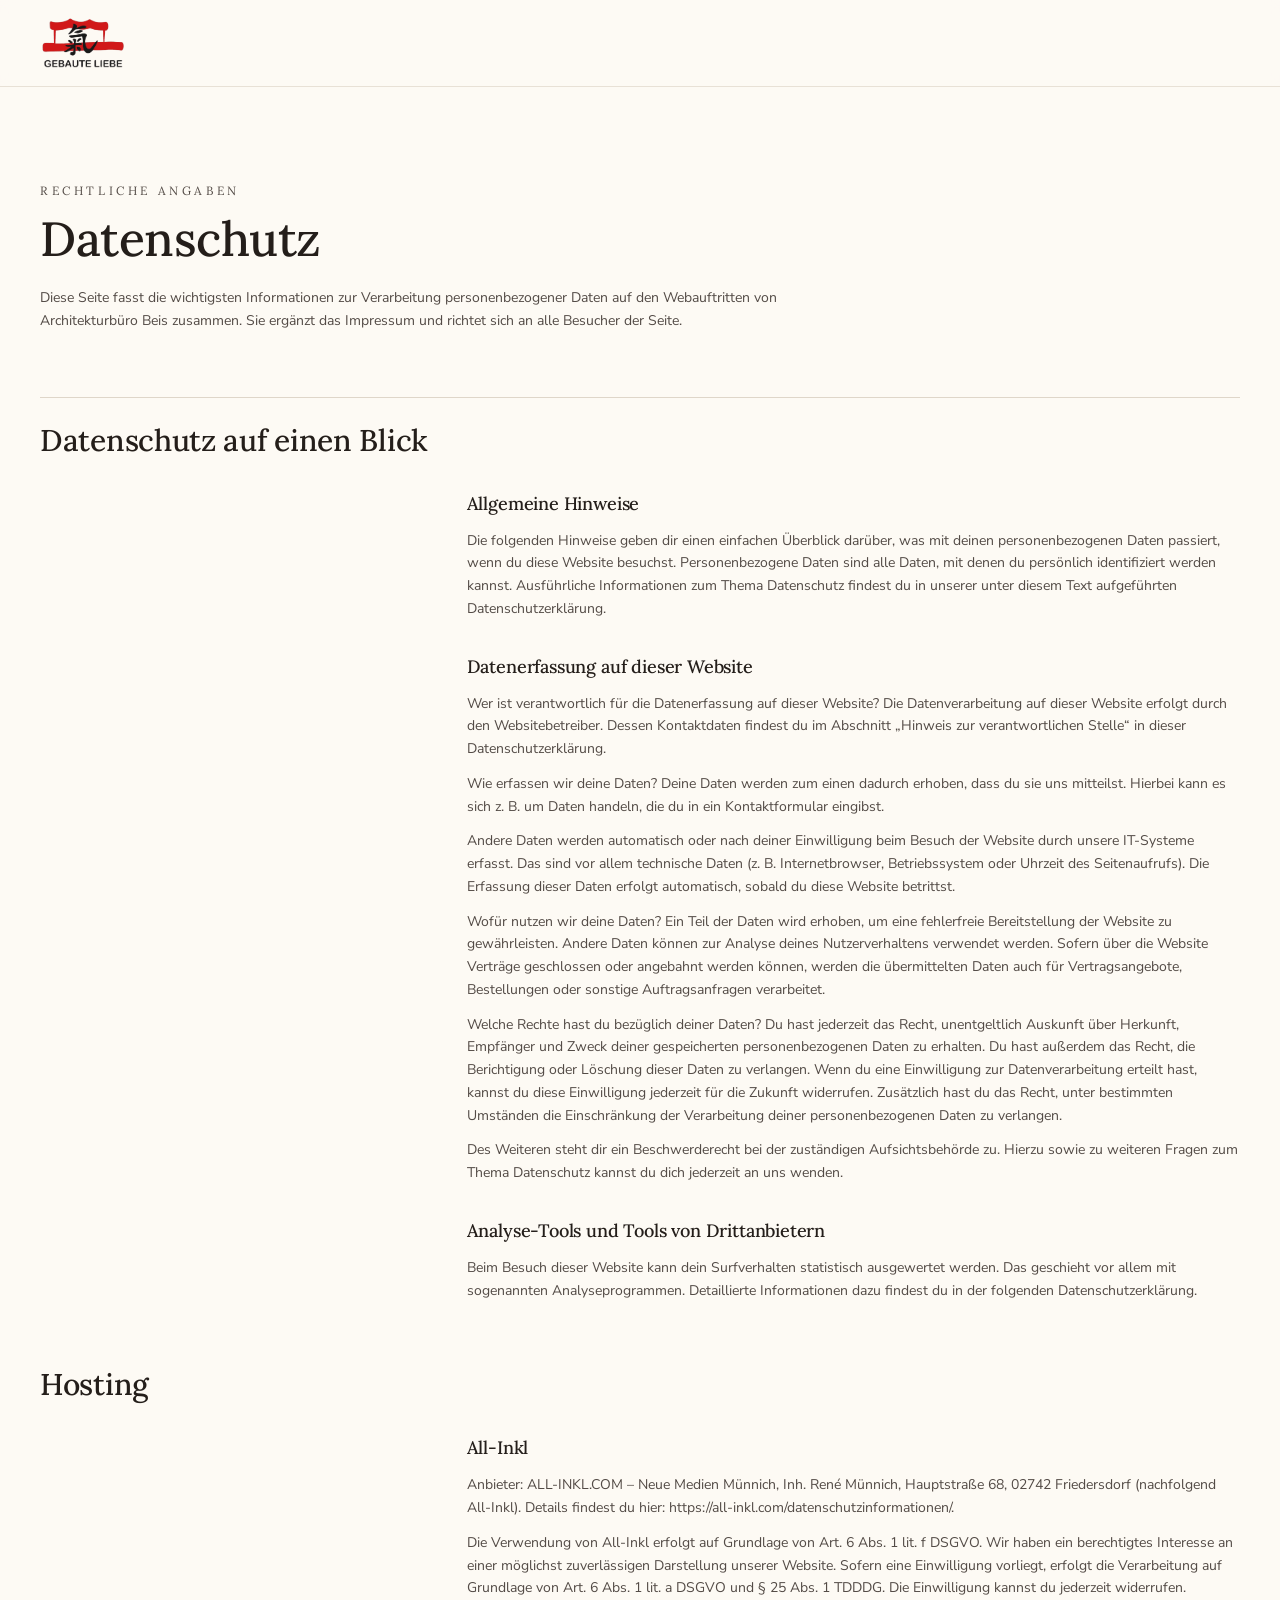
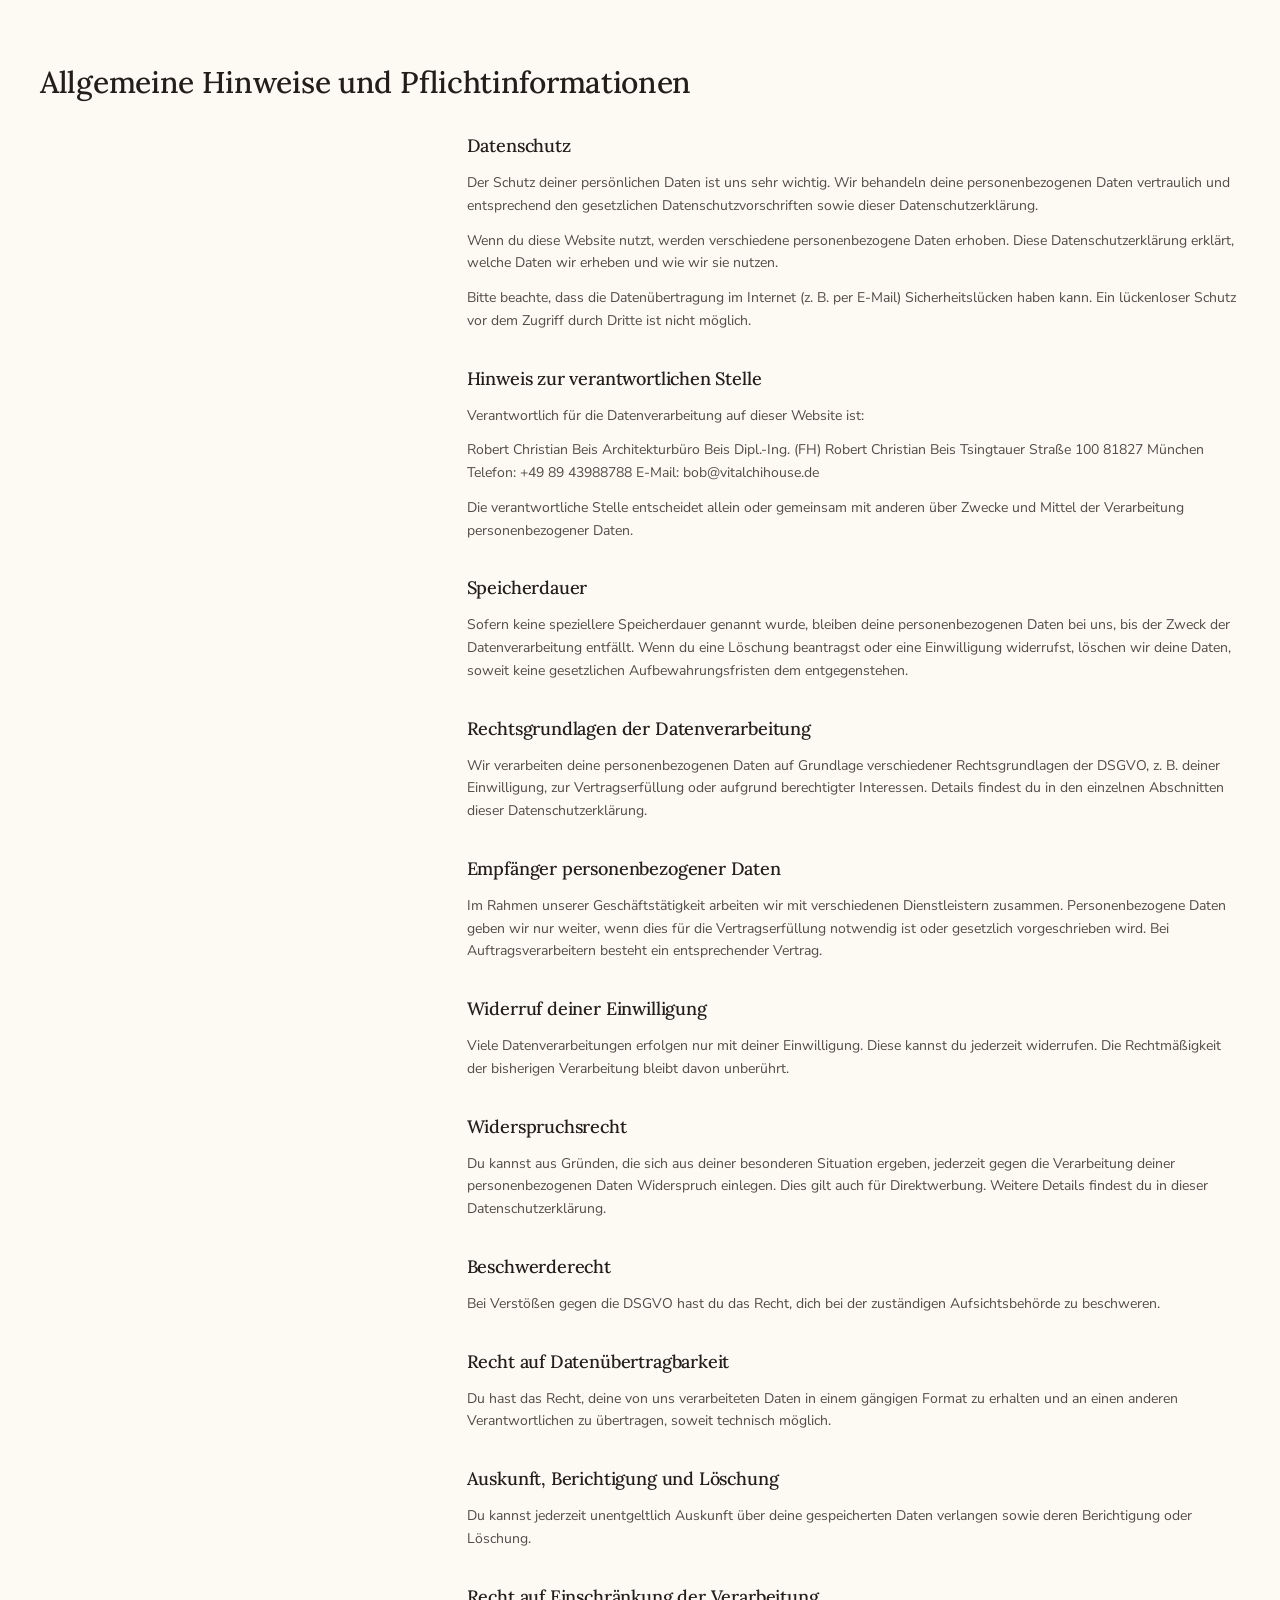
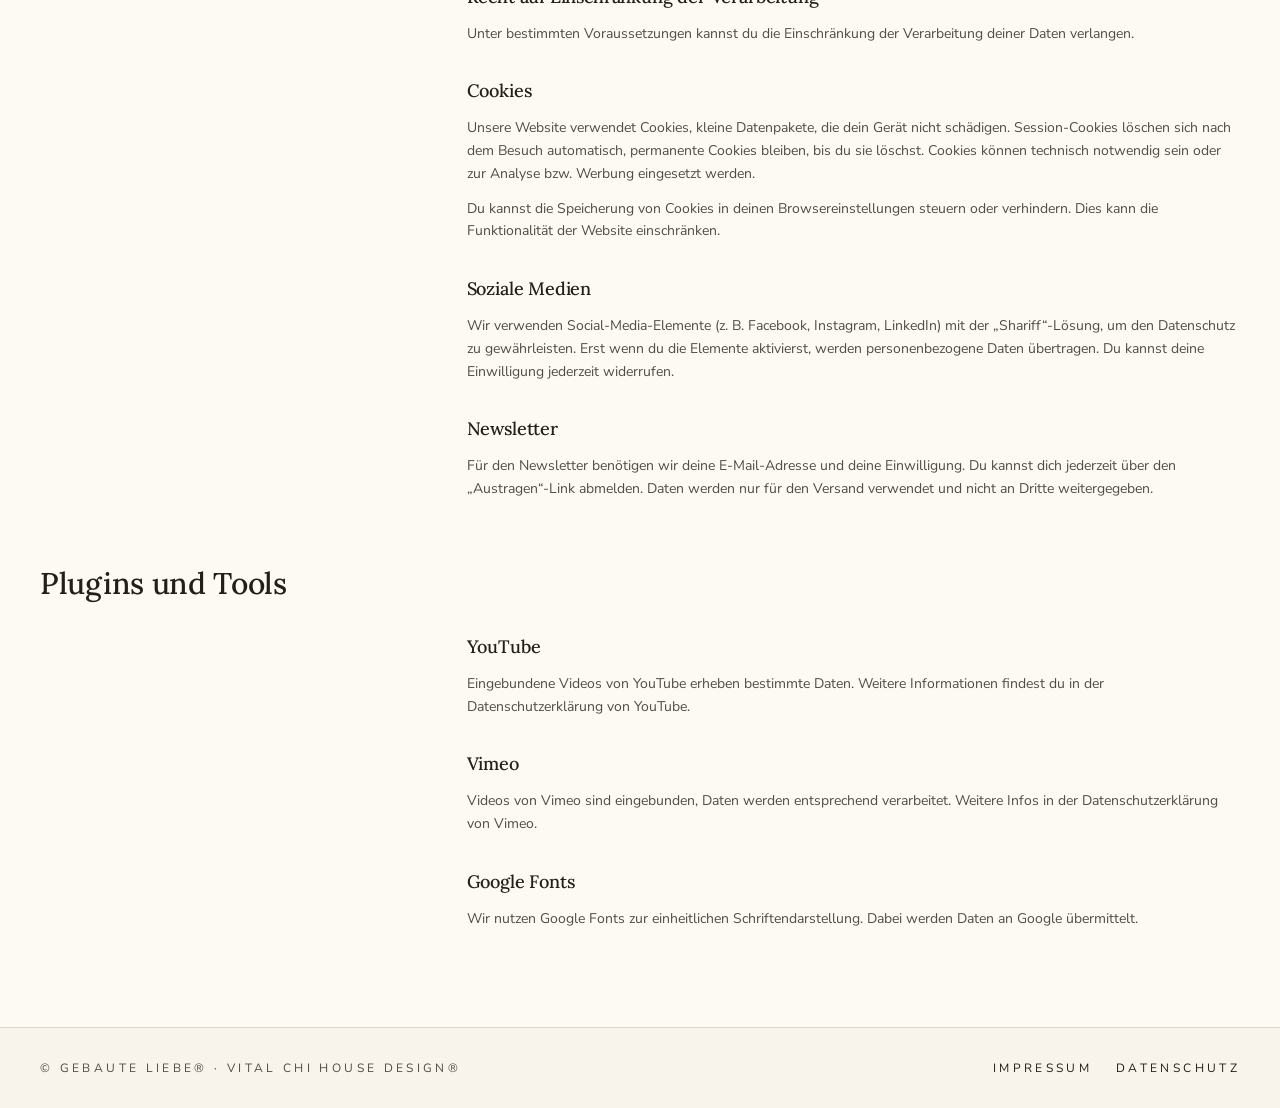
==== datenschutz/index.html @ 6fd05338 "Add legal pages and site assets" ====
<html lang="en">
    <div
        id="in-page-channel-node-id"
        data-channel-name="in_page_channel_PH18jf"
    ></div>
    <head>
        <meta charset="utf-8" />
        <meta name="viewport" content="width=device-width, initial-scale=1" />
        <link rel="preload" as="image" href="/assets/images/logo.svg" />
        <link rel="preload" as="image" href="/assets/images/werk-villa.jpg" />
        <link rel="preload" as="image" href="/assets/images/werk-altbau.jpg" />
        <link rel="preload" as="image" href="/assets/images/werk-tunnel.jpg" />
        <link rel="preload" as="image" href="/assets/images/werk-blossom.jpg" />
        <link
            rel="preload"
            as="image"
            href="/assets/images/portrait-sketch.jpg"
        />
        <link rel="preload" as="image" href="/assets/images/bob-photo.png" />
        <link
            rel="stylesheet"
            href="/css/styles-Dsr_9Tsf.css"
            data-precedence="default"
        />
        <link
            rel="stylesheet"
            href="https://fonts.googleapis.com/css2?family=Lora:ital,wght@0,400;0,500;0,600;1,400&amp;family=Nunito+Sans:wght@300;400;600&amp;display=swap"
            data-precedence="default"
        />
        <meta name="author" content="Robert C. Beis" />
        <meta property="og:type" content="website" />
        <meta property="og:site_name" content="GEBAUTE LIEBE®" />
        <meta name="twitter:card" content="summary_large_image" />
        <meta
            name="twitter:title"
            content="Lebst du in einem Zuhause, das deine Seele widerspiegelt? — GEBAUTE LIEBE®"
        />
        <meta
            name="twitter:description"
            content="Folio № 01 aus dem Werk von Dipl.-Ing. (FH) Robert C. Beis. Architektur, Feng Shui und Baubiologie als Verbindung zwischen Mensch und Natur."
        />
        <meta
            property="og:image"
            content="https://storage.googleapis.com/gpt-engineer-file-uploads/attachments/og-images/470b6760-3d03-4f8d-912d-412a5884a157"
        />
        <meta
            name="twitter:image"
            content="https://storage.googleapis.com/gpt-engineer-file-uploads/attachments/og-images/470b6760-3d03-4f8d-912d-412a5884a157"
        />
        <link rel="icon" href="/favicon.ico" type="image/x-icon" />
        <link rel="preconnect" href="https://fonts.googleapis.com" />
        <link
            rel="preconnect"
            href="https://fonts.gstatic.com"
            crossorigin="anonymous"
        />
        <style>
            @font-face {
                font-family: "CameraPlainVariable";
                src: url("https://cdn.gpteng.co/mcp-widgets/v1/fonts/CameraPlainVariable.woff2")
                    format("woff2");
                font-weight: 100 900;
                font-style: normal;
                font-display: swap;
            }
        </style>
        <style>
            @keyframes slide-in-one-tap {
                from {
                    transform: translateY(80px);
                }
                to {
                    transform: translateY(0px);
                }
            }

            .trust-hide-gracefully {
                opacity: 0;
            }

            .trust-wallet-one-tap .hidden {
                display: none;
            }

            .trust-wallet-one-tap .semibold {
                font-weight: 500;
            }

            .trust-wallet-one-tap .binance-plex {
                font-family: "Binance";
            }

            .trust-wallet-one-tap .rounded-full {
                border-radius: 50%;
            }

            .trust-wallet-one-tap .flex {
                display: flex;
            }

            .trust-wallet-one-tap .flex-col {
                flex-direction: column;
            }

            .trust-wallet-one-tap .items-center {
                align-items: center;
            }

            .trust-wallet-one-tap .space-between {
                justify-content: space-between;
            }

            .trust-wallet-one-tap .justify-center {
                justify-content: center;
            }

            .trust-wallet-one-tap .w-full {
                width: 100%;
            }

            .trust-wallet-one-tap .box {
                transition: all 0.5s cubic-bezier(0, 0, 0, 1.43);
                animation: slide-in-one-tap 0.5s cubic-bezier(0, 0, 0, 1.43);
                width: 384px;
                border-radius: 15px;
                background: #fff;
                box-shadow: 0px 2px 4px 0px rgba(0, 0, 0, 0.25);
                position: fixed;
                right: 30px;
                bottom: 30px;
                z-index: 1020;
            }

            .trust-wallet-one-tap .header {
                gap: 15px;
                border-bottom: 1px solid #e6e6e6;
                padding: 10px 18px;
            }

            .trust-wallet-one-tap .header .left-items {
                gap: 15px;
            }

            .trust-wallet-one-tap .header .title {
                color: #1e2329;
                font-size: 18px;
                font-weight: 600;
                line-height: 28px;
            }

            .trust-wallet-one-tap .header .subtitle {
                color: #474d57;
                font-size: 14px;
                line-height: 20px;
            }

            .trust-wallet-one-tap .header .close {
                color: #1e2329;
                cursor: pointer;
            }

            .trust-wallet-one-tap .body {
                padding: 9px 18px;
                gap: 10px;
            }

            .trust-wallet-one-tap .body .right-items {
                gap: 10px;
                width: 100%;
            }

            .trust-wallet-one-tap .body .right-items .wallet-title {
                color: #1e2329;
                font-size: 16px;
                font-weight: 600;
                line-height: 20px;
            }

            .trust-wallet-one-tap .body .right-items .wallet-subtitle {
                color: #474d57;
                font-size: 14px;
                line-height: 20px;
            }

            .trust-wallet-one-tap .connect-indicator {
                gap: 15px;
                padding: 8px 0;
            }

            .trust-wallet-one-tap .connect-indicator .flow-icon {
                color: #474d57;
            }

            .trust-wallet-one-tap .loading-color {
                color: #fff;
            }

            .trust-wallet-one-tap .button {
                border-radius: 50px;
                outline: 2px solid transparent;
                outline-offset: 2px;
                background-color: rgb(5, 0, 255);
                border-color: rgb(229, 231, 235);
                cursor: pointer;
                text-align: center;
                height: 45px;
            }

            .trust-wallet-one-tap .button .button-text {
                color: #fff;
                font-size: 16px;
                font-weight: 600;
                line-height: 20px;
            }

            .trust-wallet-one-tap .footer {
                margin: 20px 30px;
            }

            .trust-wallet-one-tap .check-icon {
                color: #fff;
            }

            @font-face {
                font-family: "Binance";
                src: url(chrome-extension://egjidjbpglichdcondbcbdnbeeppgdph/fonts/BinancePlex-Regular.otf)
                    format("opentype");
                font-weight: 400;
                font-style: normal;
            }

            @font-face {
                font-family: "Binance";
                src: url(chrome-extension://egjidjbpglichdcondbcbdnbeeppgdph/fonts/BinancePlex-Medium.otf)
                    format("opentype");
                font-weight: 500;
                font-style: normal;
            }

            @font-face {
                font-family: "Binance";
                src: url(chrome-extension://egjidjbpglichdcondbcbdnbeeppgdph/fonts/BinancePlex-SemiBold.otf)
                    format("opentype");
                font-weight: 600;
                font-style: normal;
            }
        </style>
        <title>Datenschutz — GEBAUTE LIEBE®</title>
        <meta
            name="description"
            content="Datenschutzerklärung und Hinweise zur Datenverarbeitung auf den Webauftritten von Architekturbüro Beis / GEBAUTE LIEBE®."
        />
        <meta property="og:title" content="Datenschutz — GEBAUTE LIEBE®" />
        <meta
            property="og:description"
            content="Datenschutzerklärung und Hinweise zur Datenverarbeitung auf den Webauftritten von Architekturbüro Beis / GEBAUTE LIEBE®."
        />
        <link rel="canonical" href="/datenschutz" />
    </head>
    <body>
        <!--$--><!--/$-->
        <div class="min-h-screen bg-background text-foreground">
            <header
                class="sticky top-0 z-40 border-b border-border/70 bg-background/85 backdrop-blur"
            >
                <div
                    class="mx-auto flex max-w-[1400px] items-center justify-between gap-6 px-6 py-4 md:px-10"
                    style="padding-block: 0"
                >
                    <a href="/" class="flex items-center gap-3"
                        ><img
                            alt=""
                            class="h-8 w-8 opacity-90"
                            src="/assets/images/logo.svg"
                            style="width: 86px; height: 86px"
                    /></a>
                </div>
            </header>
            <main class="mx-auto max-w-[1400px] px-6 py-16 md:px-10 md:py-24">
                <p
                    class="font-serif text-xs uppercase tracking-[0.3em] text-muted-foreground"
                >
                    Rechtliche Angaben
                </p>
                <h1 class="mt-4 font-serif text-4xl text-ink md:text-5xl">
                    Datenschutz
                </h1>
                <p
                    class="mt-6 max-w-3xl text-sm leading-relaxed text-ink-muted"
                >
                    Diese Seite fasst die wichtigsten Informationen zur
                    Verarbeitung personenbezogener Daten auf den Webauftritten
                    von Architekturbüro Beis zusammen. Sie ergänzt das Impressum
                    und richtet sich an alle Besucher der Seite.
                </p>
                <div class="mt-16 space-y-16 border-t border-border pt-6">
                    <section>
                        <h2 class="font-serif text-2xl text-ink md:text-3xl">
                            Datenschutz auf einen Blick
                        </h2>
                        <div class="mt-8 grid gap-10 md:grid-cols-[1fr_2fr]">
                            <div class="hidden md:block"></div>
                            <div class="space-y-8">
                                <div>
                                    <h3 class="font-serif text-lg text-ink">
                                        Allgemeine Hinweise
                                    </h3>
                                    <div
                                        class="mt-3 space-y-3 text-sm leading-relaxed text-ink-muted"
                                    >
                                        <p>
                                            Die folgenden Hinweise geben dir
                                            einen einfachen Überblick darüber,
                                            was mit deinen personenbezogenen
                                            Daten passiert, wenn du diese
                                            Website besuchst. Personenbezogene
                                            Daten sind alle Daten, mit denen du
                                            persönlich identifiziert werden
                                            kannst. Ausführliche Informationen
                                            zum Thema Datenschutz findest du in
                                            unserer unter diesem Text
                                            aufgeführten Datenschutzerklärung.
                                        </p>
                                    </div>
                                </div>
                                <div>
                                    <h3 class="font-serif text-lg text-ink">
                                        Datenerfassung auf dieser Website
                                    </h3>
                                    <div
                                        class="mt-3 space-y-3 text-sm leading-relaxed text-ink-muted"
                                    >
                                        <p>
                                            Wer ist verantwortlich für die
                                            Datenerfassung auf dieser Website?
                                            Die Datenverarbeitung auf dieser
                                            Website erfolgt durch den
                                            Websitebetreiber. Dessen
                                            Kontaktdaten findest du im Abschnitt
                                            „Hinweis zur verantwortlichen
                                            Stelle“ in dieser
                                            Datenschutzerklärung.
                                        </p>
                                        <p>
                                            Wie erfassen wir deine Daten? Deine
                                            Daten werden zum einen dadurch
                                            erhoben, dass du sie uns mitteilst.
                                            Hierbei kann es sich z. B. um Daten
                                            handeln, die du in ein
                                            Kontaktformular eingibst.
                                        </p>
                                        <p>
                                            Andere Daten werden automatisch oder
                                            nach deiner Einwilligung beim Besuch
                                            der Website durch unsere IT-Systeme
                                            erfasst. Das sind vor allem
                                            technische Daten (z. B.
                                            Internetbrowser, Betriebssystem oder
                                            Uhrzeit des Seitenaufrufs). Die
                                            Erfassung dieser Daten erfolgt
                                            automatisch, sobald du diese Website
                                            betrittst.
                                        </p>
                                        <p>
                                            Wofür nutzen wir deine Daten? Ein
                                            Teil der Daten wird erhoben, um eine
                                            fehlerfreie Bereitstellung der
                                            Website zu gewährleisten. Andere
                                            Daten können zur Analyse deines
                                            Nutzerverhaltens verwendet werden.
                                            Sofern über die Website Verträge
                                            geschlossen oder angebahnt werden
                                            können, werden die übermittelten
                                            Daten auch für Vertragsangebote,
                                            Bestellungen oder sonstige
                                            Auftragsanfragen verarbeitet.
                                        </p>
                                        <p>
                                            Welche Rechte hast du bezüglich
                                            deiner Daten? Du hast jederzeit das
                                            Recht, unentgeltlich Auskunft über
                                            Herkunft, Empfänger und Zweck deiner
                                            gespeicherten personenbezogenen
                                            Daten zu erhalten. Du hast außerdem
                                            das Recht, die Berichtigung oder
                                            Löschung dieser Daten zu verlangen.
                                            Wenn du eine Einwilligung zur
                                            Datenverarbeitung erteilt hast,
                                            kannst du diese Einwilligung
                                            jederzeit für die Zukunft
                                            widerrufen. Zusätzlich hast du das
                                            Recht, unter bestimmten Umständen
                                            die Einschränkung der Verarbeitung
                                            deiner personenbezogenen Daten zu
                                            verlangen.
                                        </p>
                                        <p>
                                            Des Weiteren steht dir ein
                                            Beschwerderecht bei der zuständigen
                                            Aufsichtsbehörde zu. Hierzu sowie zu
                                            weiteren Fragen zum Thema
                                            Datenschutz kannst du dich jederzeit
                                            an uns wenden.
                                        </p>
                                    </div>
                                </div>
                                <div>
                                    <h3 class="font-serif text-lg text-ink">
                                        Analyse-Tools und Tools von
                                        Drittanbietern
                                    </h3>
                                    <div
                                        class="mt-3 space-y-3 text-sm leading-relaxed text-ink-muted"
                                    >
                                        <p>
                                            Beim Besuch dieser Website kann dein
                                            Surfverhalten statistisch
                                            ausgewertet werden. Das geschieht
                                            vor allem mit sogenannten
                                            Analyseprogrammen. Detaillierte
                                            Informationen dazu findest du in der
                                            folgenden Datenschutzerklärung.
                                        </p>
                                    </div>
                                </div>
                            </div>
                        </div>
                    </section>
                    <section>
                        <h2 class="font-serif text-2xl text-ink md:text-3xl">
                            Hosting
                        </h2>
                        <div class="mt-8 grid gap-10 md:grid-cols-[1fr_2fr]">
                            <div class="hidden md:block"></div>
                            <div class="space-y-8">
                                <div>
                                    <h3 class="font-serif text-lg text-ink">
                                        All-Inkl
                                    </h3>
                                    <div
                                        class="mt-3 space-y-3 text-sm leading-relaxed text-ink-muted"
                                    >
                                        <p>
                                            Anbieter: ALL-INKL.COM – Neue Medien
                                            Münnich, Inh. René Münnich,
                                            Hauptstraße 68, 02742 Friedersdorf
                                            (nachfolgend All-Inkl). Details
                                            findest du hier:
                                            https://all-inkl.com/datenschutzinformationen/.
                                        </p>
                                        <p>
                                            Die Verwendung von All-Inkl erfolgt
                                            auf Grundlage von Art. 6 Abs. 1 lit.
                                            f DSGVO. Wir haben ein berechtigtes
                                            Interesse an einer möglichst
                                            zuverlässigen Darstellung unserer
                                            Website. Sofern eine Einwilligung
                                            vorliegt, erfolgt die Verarbeitung
                                            auf Grundlage von Art. 6 Abs. 1 lit.
                                            a DSGVO und § 25 Abs. 1 TDDDG. Die
                                            Einwilligung kannst du jederzeit
                                            widerrufen.
                                        </p>
                                    </div>
                                </div>
                            </div>
                        </div>
                    </section>
                    <section>
                        <h2 class="font-serif text-2xl text-ink md:text-3xl">
                            Allgemeine Hinweise und Pflichtinformationen
                        </h2>
                        <div class="mt-8 grid gap-10 md:grid-cols-[1fr_2fr]">
                            <div class="hidden md:block"></div>
                            <div class="space-y-8">
                                <div>
                                    <h3 class="font-serif text-lg text-ink">
                                        Datenschutz
                                    </h3>
                                    <div
                                        class="mt-3 space-y-3 text-sm leading-relaxed text-ink-muted"
                                    >
                                        <p>
                                            Der Schutz deiner persönlichen Daten
                                            ist uns sehr wichtig. Wir behandeln
                                            deine personenbezogenen Daten
                                            vertraulich und entsprechend den
                                            gesetzlichen Datenschutzvorschriften
                                            sowie dieser Datenschutzerklärung.
                                        </p>
                                        <p>
                                            Wenn du diese Website nutzt, werden
                                            verschiedene personenbezogene Daten
                                            erhoben. Diese Datenschutzerklärung
                                            erklärt, welche Daten wir erheben
                                            und wie wir sie nutzen.
                                        </p>
                                        <p>
                                            Bitte beachte, dass die
                                            Datenübertragung im Internet (z. B.
                                            per E-Mail) Sicherheitslücken haben
                                            kann. Ein lückenloser Schutz vor dem
                                            Zugriff durch Dritte ist nicht
                                            möglich.
                                        </p>
                                    </div>
                                </div>
                                <div>
                                    <h3 class="font-serif text-lg text-ink">
                                        Hinweis zur verantwortlichen Stelle
                                    </h3>
                                    <div
                                        class="mt-3 space-y-3 text-sm leading-relaxed text-ink-muted"
                                    >
                                        <p>
                                            Verantwortlich für die
                                            Datenverarbeitung auf dieser Website
                                            ist:
                                        </p>
                                        <p>
                                            Robert Christian Beis
                                            Architekturbüro Beis Dipl.-Ing. (FH)
                                            Robert Christian Beis Tsingtauer
                                            Straße 100 81827 München Telefon:
                                            +49 89 43988788 E-Mail:
                                            bob@vitalchihouse.de
                                        </p>
                                        <p>
                                            Die verantwortliche Stelle
                                            entscheidet allein oder gemeinsam
                                            mit anderen über Zwecke und Mittel
                                            der Verarbeitung personenbezogener
                                            Daten.
                                        </p>
                                    </div>
                                </div>
                                <div>
                                    <h3 class="font-serif text-lg text-ink">
                                        Speicherdauer
                                    </h3>
                                    <div
                                        class="mt-3 space-y-3 text-sm leading-relaxed text-ink-muted"
                                    >
                                        <p>
                                            Sofern keine speziellere
                                            Speicherdauer genannt wurde, bleiben
                                            deine personenbezogenen Daten bei
                                            uns, bis der Zweck der
                                            Datenverarbeitung entfällt. Wenn du
                                            eine Löschung beantragst oder eine
                                            Einwilligung widerrufst, löschen wir
                                            deine Daten, soweit keine
                                            gesetzlichen Aufbewahrungsfristen
                                            dem entgegenstehen.
                                        </p>
                                    </div>
                                </div>
                                <div>
                                    <h3 class="font-serif text-lg text-ink">
                                        Rechtsgrundlagen der Datenverarbeitung
                                    </h3>
                                    <div
                                        class="mt-3 space-y-3 text-sm leading-relaxed text-ink-muted"
                                    >
                                        <p>
                                            Wir verarbeiten deine
                                            personenbezogenen Daten auf
                                            Grundlage verschiedener
                                            Rechtsgrundlagen der DSGVO, z. B.
                                            deiner Einwilligung, zur
                                            Vertragserfüllung oder aufgrund
                                            berechtigter Interessen. Details
                                            findest du in den einzelnen
                                            Abschnitten dieser
                                            Datenschutzerklärung.
                                        </p>
                                    </div>
                                </div>
                                <div>
                                    <h3 class="font-serif text-lg text-ink">
                                        Empfänger personenbezogener Daten
                                    </h3>
                                    <div
                                        class="mt-3 space-y-3 text-sm leading-relaxed text-ink-muted"
                                    >
                                        <p>
                                            Im Rahmen unserer Geschäftstätigkeit
                                            arbeiten wir mit verschiedenen
                                            Dienstleistern zusammen.
                                            Personenbezogene Daten geben wir nur
                                            weiter, wenn dies für die
                                            Vertragserfüllung notwendig ist oder
                                            gesetzlich vorgeschrieben wird. Bei
                                            Auftragsverarbeitern besteht ein
                                            entsprechender Vertrag.
                                        </p>
                                    </div>
                                </div>
                                <div>
                                    <h3 class="font-serif text-lg text-ink">
                                        Widerruf deiner Einwilligung
                                    </h3>
                                    <div
                                        class="mt-3 space-y-3 text-sm leading-relaxed text-ink-muted"
                                    >
                                        <p>
                                            Viele Datenverarbeitungen erfolgen
                                            nur mit deiner Einwilligung. Diese
                                            kannst du jederzeit widerrufen. Die
                                            Rechtmäßigkeit der bisherigen
                                            Verarbeitung bleibt davon unberührt.
                                        </p>
                                    </div>
                                </div>
                                <div>
                                    <h3 class="font-serif text-lg text-ink">
                                        Widerspruchsrecht
                                    </h3>
                                    <div
                                        class="mt-3 space-y-3 text-sm leading-relaxed text-ink-muted"
                                    >
                                        <p>
                                            Du kannst aus Gründen, die sich aus
                                            deiner besonderen Situation ergeben,
                                            jederzeit gegen die Verarbeitung
                                            deiner personenbezogenen Daten
                                            Widerspruch einlegen. Dies gilt auch
                                            für Direktwerbung. Weitere Details
                                            findest du in dieser
                                            Datenschutzerklärung.
                                        </p>
                                    </div>
                                </div>
                                <div>
                                    <h3 class="font-serif text-lg text-ink">
                                        Beschwerderecht
                                    </h3>
                                    <div
                                        class="mt-3 space-y-3 text-sm leading-relaxed text-ink-muted"
                                    >
                                        <p>
                                            Bei Verstößen gegen die DSGVO hast
                                            du das Recht, dich bei der
                                            zuständigen Aufsichtsbehörde zu
                                            beschweren.
                                        </p>
                                    </div>
                                </div>
                                <div>
                                    <h3 class="font-serif text-lg text-ink">
                                        Recht auf Datenübertragbarkeit
                                    </h3>
                                    <div
                                        class="mt-3 space-y-3 text-sm leading-relaxed text-ink-muted"
                                    >
                                        <p>
                                            Du hast das Recht, deine von uns
                                            verarbeiteten Daten in einem
                                            gängigen Format zu erhalten und an
                                            einen anderen Verantwortlichen zu
                                            übertragen, soweit technisch
                                            möglich.
                                        </p>
                                    </div>
                                </div>
                                <div>
                                    <h3 class="font-serif text-lg text-ink">
                                        Auskunft, Berichtigung und Löschung
                                    </h3>
                                    <div
                                        class="mt-3 space-y-3 text-sm leading-relaxed text-ink-muted"
                                    >
                                        <p>
                                            Du kannst jederzeit unentgeltlich
                                            Auskunft über deine gespeicherten
                                            Daten verlangen sowie deren
                                            Berichtigung oder Löschung.
                                        </p>
                                    </div>
                                </div>
                                <div>
                                    <h3 class="font-serif text-lg text-ink">
                                        Recht auf Einschränkung der Verarbeitung
                                    </h3>
                                    <div
                                        class="mt-3 space-y-3 text-sm leading-relaxed text-ink-muted"
                                    >
                                        <p>
                                            Unter bestimmten Voraussetzungen
                                            kannst du die Einschränkung der
                                            Verarbeitung deiner Daten verlangen.
                                        </p>
                                    </div>
                                </div>
                                <div>
                                    <h3 class="font-serif text-lg text-ink">
                                        Cookies
                                    </h3>
                                    <div
                                        class="mt-3 space-y-3 text-sm leading-relaxed text-ink-muted"
                                    >
                                        <p>
                                            Unsere Website verwendet Cookies,
                                            kleine Datenpakete, die dein Gerät
                                            nicht schädigen. Session-Cookies
                                            löschen sich nach dem Besuch
                                            automatisch, permanente Cookies
                                            bleiben, bis du sie löschst. Cookies
                                            können technisch notwendig sein oder
                                            zur Analyse bzw. Werbung eingesetzt
                                            werden.
                                        </p>
                                        <p>
                                            Du kannst die Speicherung von
                                            Cookies in deinen
                                            Browsereinstellungen steuern oder
                                            verhindern. Dies kann die
                                            Funktionalität der Website
                                            einschränken.
                                        </p>
                                    </div>
                                </div>
                                <div>
                                    <h3 class="font-serif text-lg text-ink">
                                        Soziale Medien
                                    </h3>
                                    <div
                                        class="mt-3 space-y-3 text-sm leading-relaxed text-ink-muted"
                                    >
                                        <p>
                                            Wir verwenden Social-Media-Elemente
                                            (z. B. Facebook, Instagram,
                                            LinkedIn) mit der „Shariff“-Lösung,
                                            um den Datenschutz zu gewährleisten.
                                            Erst wenn du die Elemente
                                            aktivierst, werden personenbezogene
                                            Daten übertragen. Du kannst deine
                                            Einwilligung jederzeit widerrufen.
                                        </p>
                                    </div>
                                </div>
                                <div>
                                    <h3 class="font-serif text-lg text-ink">
                                        Newsletter
                                    </h3>
                                    <div
                                        class="mt-3 space-y-3 text-sm leading-relaxed text-ink-muted"
                                    >
                                        <p>
                                            Für den Newsletter benötigen wir
                                            deine E-Mail-Adresse und deine
                                            Einwilligung. Du kannst dich
                                            jederzeit über den „Austragen“-Link
                                            abmelden. Daten werden nur für den
                                            Versand verwendet und nicht an
                                            Dritte weitergegeben.
                                        </p>
                                    </div>
                                </div>
                            </div>
                        </div>
                    </section>
                    <section>
                        <h2 class="font-serif text-2xl text-ink md:text-3xl">
                            Plugins und Tools
                        </h2>
                        <div class="mt-8 grid gap-10 md:grid-cols-[1fr_2fr]">
                            <div class="hidden md:block"></div>
                            <div class="space-y-8">
                                <div>
                                    <h3 class="font-serif text-lg text-ink">
                                        YouTube
                                    </h3>
                                    <div
                                        class="mt-3 space-y-3 text-sm leading-relaxed text-ink-muted"
                                    >
                                        <p>
                                            Eingebundene Videos von YouTube
                                            erheben bestimmte Daten. Weitere
                                            Informationen findest du in der
                                            Datenschutzerklärung von YouTube.
                                        </p>
                                    </div>
                                </div>
                                <div>
                                    <h3 class="font-serif text-lg text-ink">
                                        Vimeo
                                    </h3>
                                    <div
                                        class="mt-3 space-y-3 text-sm leading-relaxed text-ink-muted"
                                    >
                                        <p>
                                            Videos von Vimeo sind eingebunden,
                                            Daten werden entsprechend
                                            verarbeitet. Weitere Infos in der
                                            Datenschutzerklärung von Vimeo.
                                        </p>
                                    </div>
                                </div>
                                <div>
                                    <h3 class="font-serif text-lg text-ink">
                                        Google Fonts
                                    </h3>
                                    <div
                                        class="mt-3 space-y-3 text-sm leading-relaxed text-ink-muted"
                                    >
                                        <p>
                                            Wir nutzen Google Fonts zur
                                            einheitlichen Schriftendarstellung.
                                            Dabei werden Daten an Google
                                            übermittelt.
                                        </p>
                                    </div>
                                </div>
                            </div>
                        </div>
                    </section>
                </div>
            </main>
            <footer class="border-t border-border bg-sand-100/60">
                <div
                    class="mx-auto flex max-w-[1400px] flex-col justify-between gap-4 px-6 py-8 text-xs uppercase tracking-[0.28em] text-muted-foreground md:flex-row md:px-10"
                >
                    <span>© GEBAUTE LIEBE® · VITAL CHI HOUSE DESIGN®</span>
                    <div class="flex gap-6">
                        <a href="/impressum" class="text-ink hover:opacity-70"
                            >Impressum</a
                        ><a
                            class="text-ink hover:opacity-70 active"
                            href="/datenschutz"
                            data-status="active"
                            aria-current="page"
                            >Datenschutz</a
                        >
                    </div>
                </div>
            </footer>
        </div>
    </body>
</html>
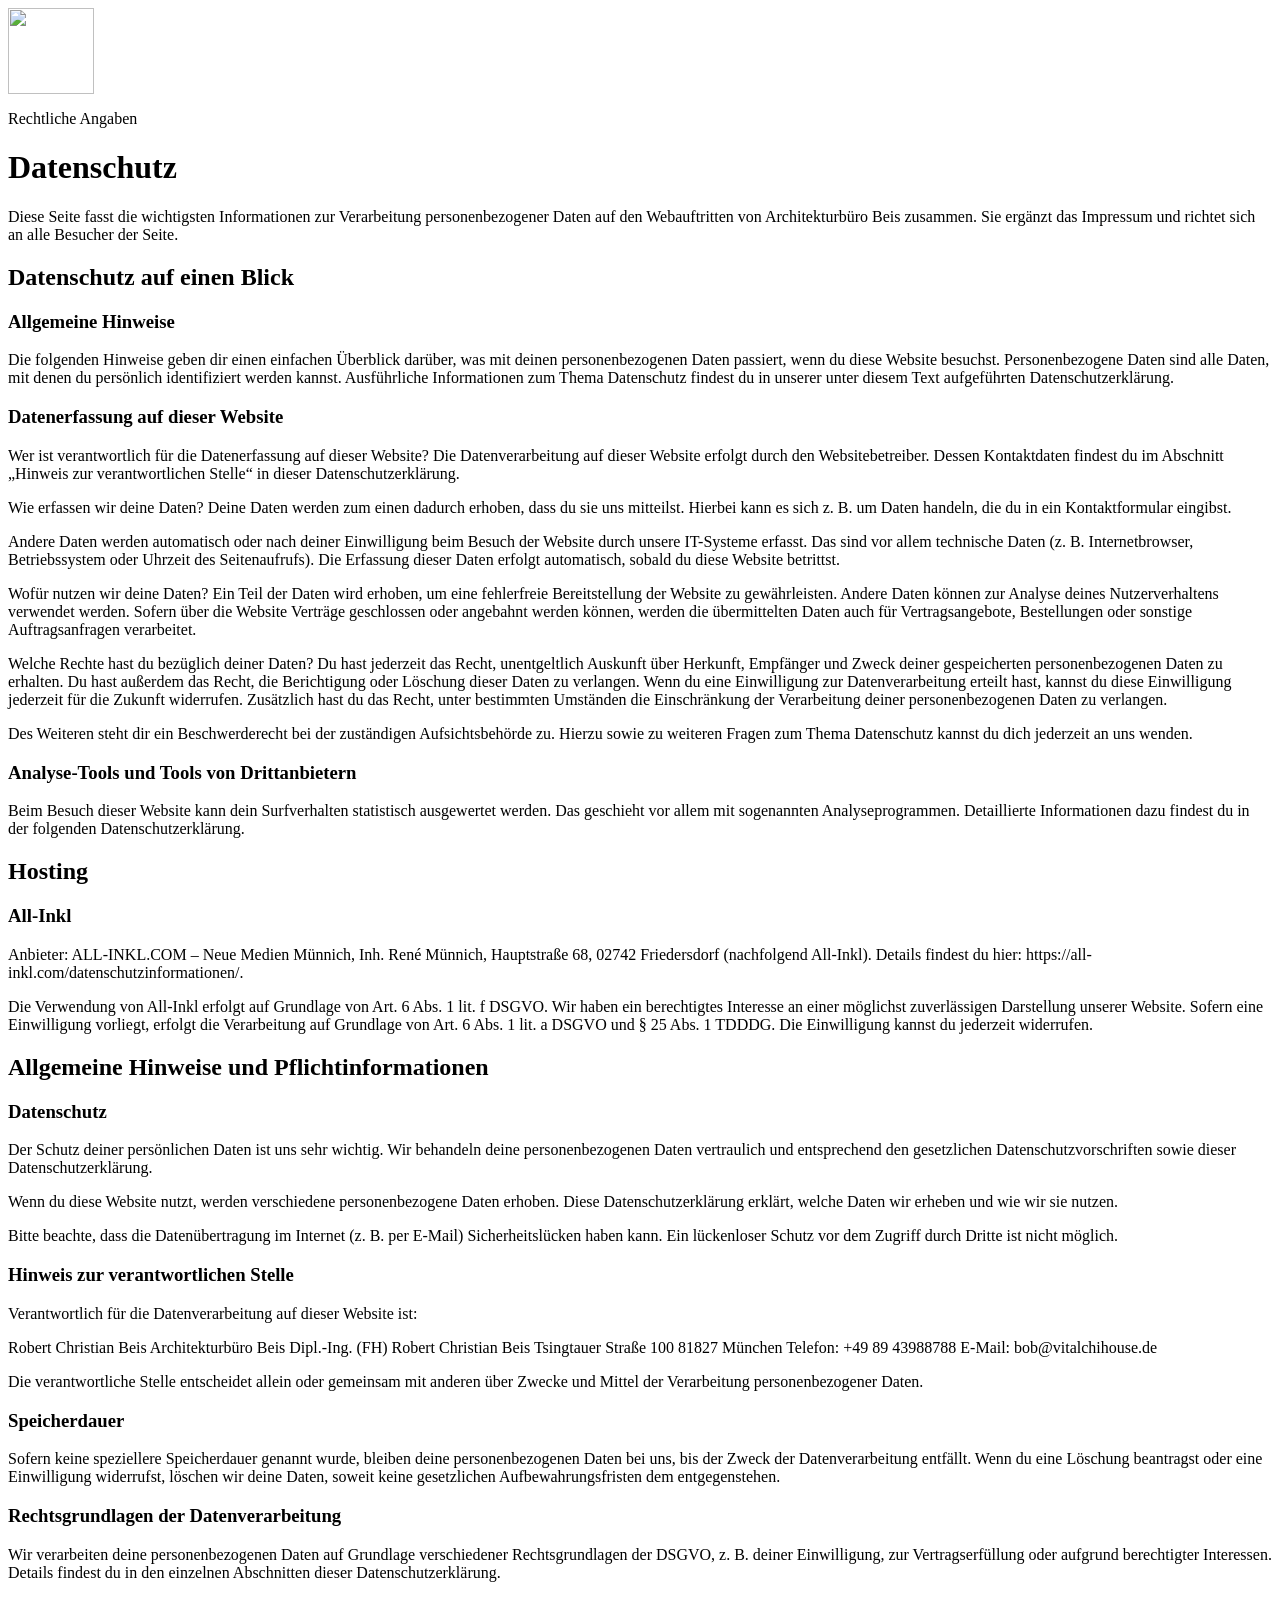
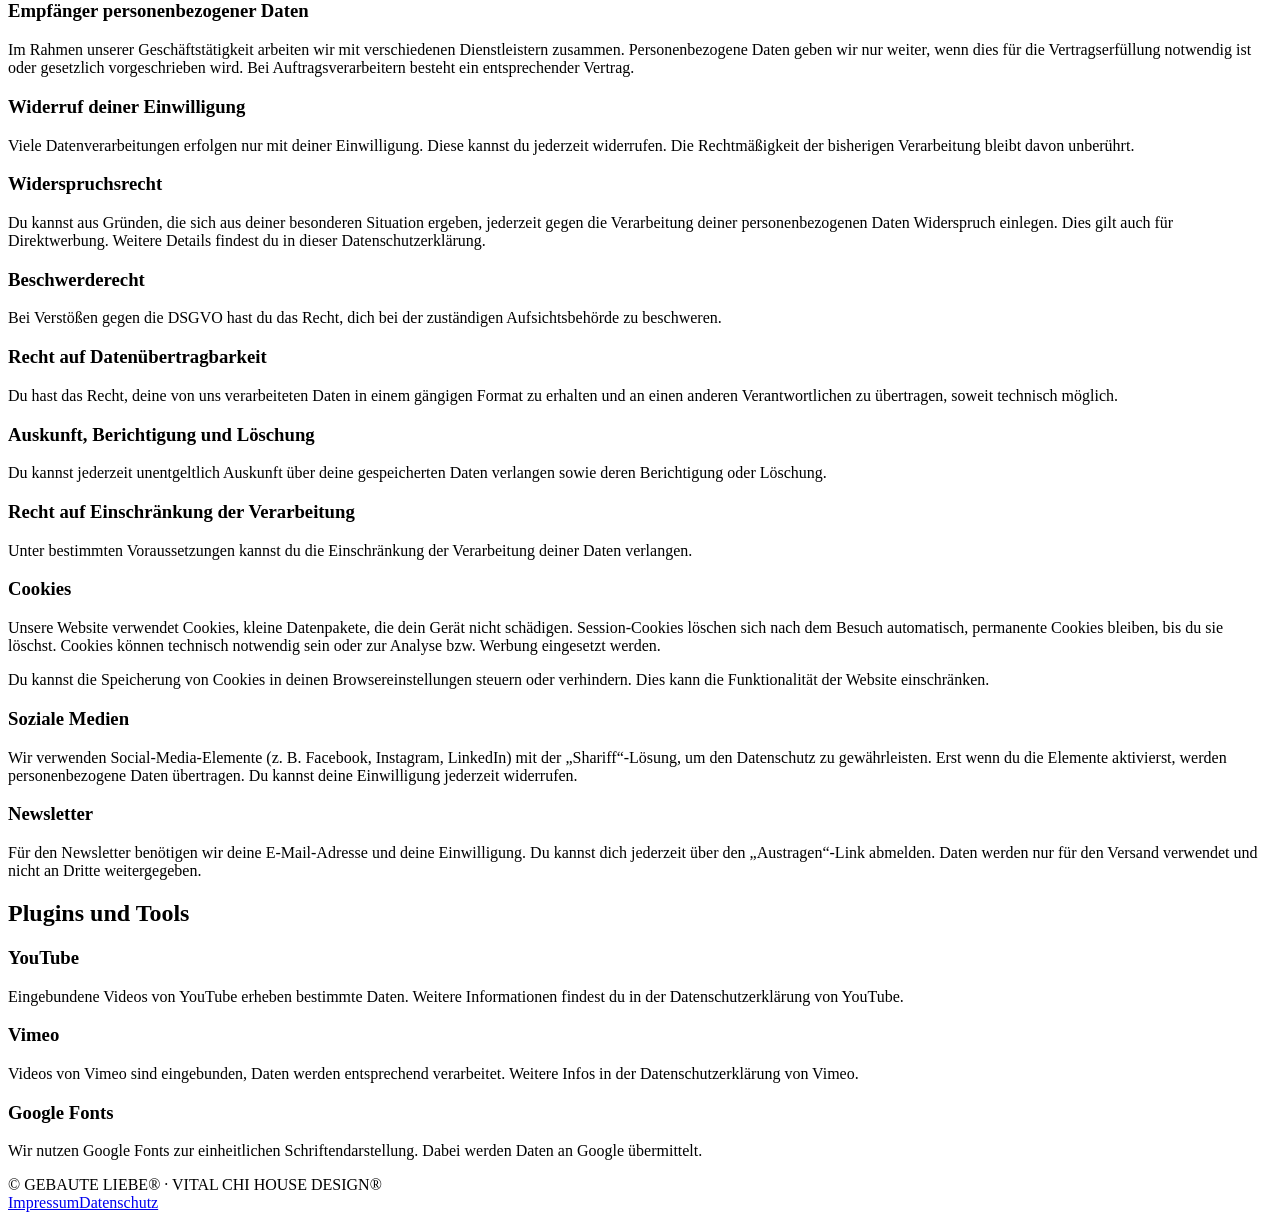
==== commit 6eb696f7: "Update asset paths for subdirectory deployment" ====
--- a/datenschutz/index.html
+++ b/datenschutz/index.html
@@ -6,20 +6,20 @@
     <head>
         <meta charset="utf-8" />
         <meta name="viewport" content="width=device-width, initial-scale=1" />
-        <link rel="preload" as="image" href="/assets/images/logo.svg" />
-        <link rel="preload" as="image" href="/assets/images/werk-villa.jpg" />
-        <link rel="preload" as="image" href="/assets/images/werk-altbau.jpg" />
-        <link rel="preload" as="image" href="/assets/images/werk-tunnel.jpg" />
-        <link rel="preload" as="image" href="/assets/images/werk-blossom.jpg" />
+        <link rel="preload" as="image" href="/GEBAUTE-LIEBE/assets/images/logo.svg" />
+        <link rel="preload" as="image" href="/GEBAUTE-LIEBE/assets/images/werk-villa.jpg" />
+        <link rel="preload" as="image" href="/GEBAUTE-LIEBE/assets/images/werk-altbau.jpg" />
+        <link rel="preload" as="image" href="/GEBAUTE-LIEBE/assets/images/werk-tunnel.jpg" />
+        <link rel="preload" as="image" href="/GEBAUTE-LIEBE/assets/images/werk-blossom.jpg" />
         <link
             rel="preload"
             as="image"
-            href="/assets/images/portrait-sketch.jpg"
-        />
-        <link rel="preload" as="image" href="/assets/images/bob-photo.png" />
+            href="/GEBAUTE-LIEBE/assets/images/portrait-sketch.jpg"
+        />
+        <link rel="preload" as="image" href="/GEBAUTE-LIEBE/assets/images/bob-photo.png" />
         <link
             rel="stylesheet"
-            href="/css/styles-Dsr_9Tsf.css"
+            href="/GEBAUTE-LIEBE/css/styles-Dsr_9Tsf.css"
             data-precedence="default"
         />
         <link
@@ -271,7 +271,7 @@
                         ><img
                             alt=""
                             class="h-8 w-8 opacity-90"
-                            src="/assets/images/logo.svg"
+                            src="/GEBAUTE-LIEBE/assets/images/logo.svg"
                             style="width: 86px; height: 86px"
                     /></a>
                 </div>
